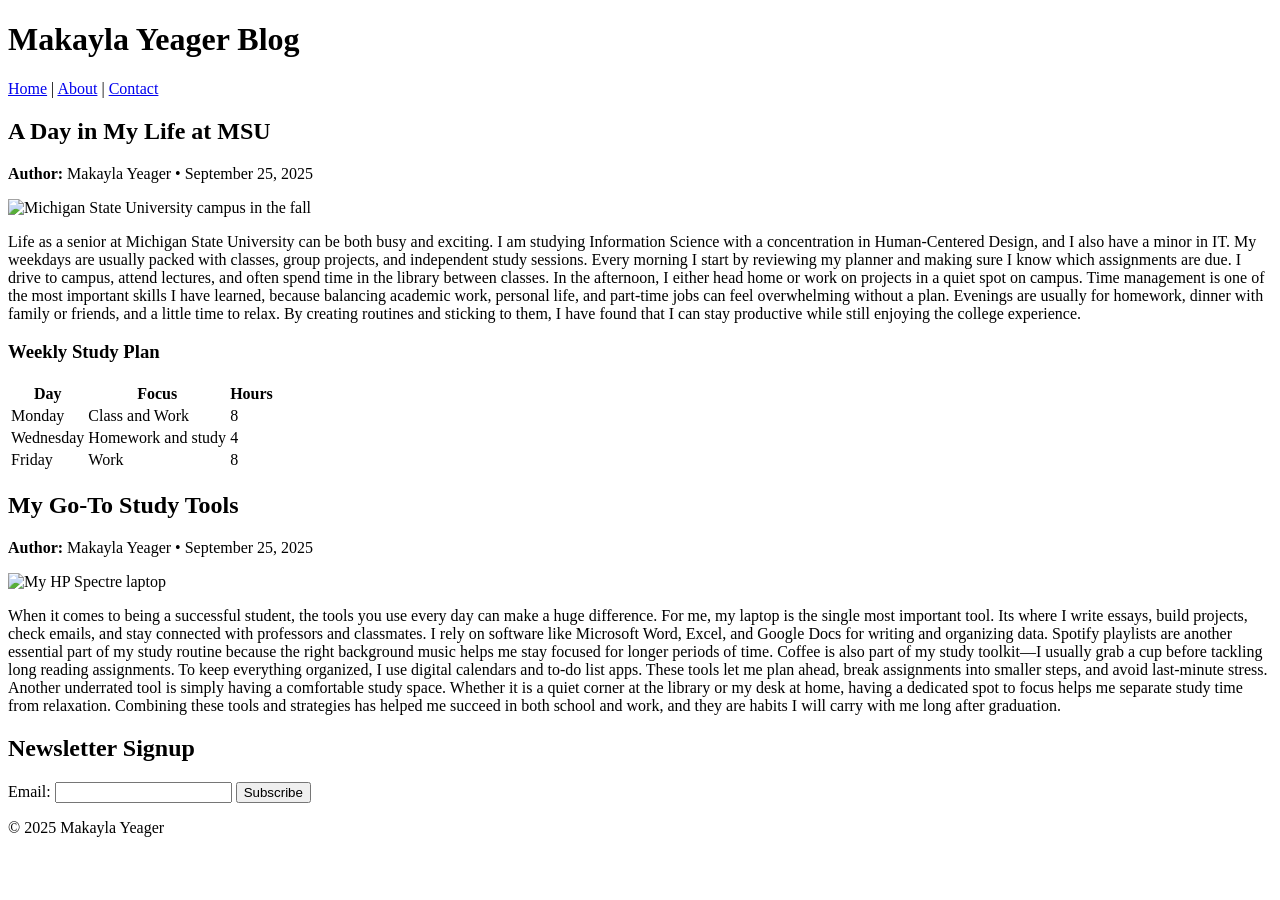
==== index.html @ f4368868 "finishing touches" ====
<!DOCTYPE html>
<html lang="en">
<head>
  <meta charset="UTF-8">
  <meta name="viewport" content="width=device-width, initial-scale=1.0">
  <title>Makayla Yeager Blog</title>
</head>
<body>
  <header>
    <h1>Makayla Yeager Blog</h1>
    <nav>
      <a href="index.html">Home</a> |
      <a href="about.html">About</a> |
      <a href="contact.html">Contact</a>
    </nav>
  </header>

  <main>
    <article>
      <h2>A Day in My Life at MSU</h2>
      <p><strong>Author:</strong> Makayla Yeager • 
        <time datetime="2025-09-25">September 25, 2025</time>
      </p>

      <img src="https://www.canr.msu.edu/contentAsset/image/8ce692dd0da1d952e735916284dca466/fileAsset/filter/Resize,Jpeg/resize_w/490/jpeg_q/70" alt="Michigan State University campus in the fall" width="400">

      <p>
        Life as a senior at Michigan State University can be both busy and exciting. 
        I am studying Information Science with a concentration in Human-Centered Design, and I also have a minor in IT. 
        My weekdays are usually packed with classes, group projects, and independent study sessions. 
        Every morning I start by reviewing my planner and making sure I know which assignments are due. 
        I drive to campus, attend lectures, and often spend time in the library between classes. 
        In the afternoon, I either head home or work on projects in a quiet spot on campus. 
        Time management is one of the most important skills I have learned, because balancing academic work, 
        personal life, and part-time jobs can feel overwhelming without a plan. 
        Evenings are usually for homework, dinner with family or friends, and a little time to relax. 
        By creating routines and sticking to them, I have found that I can stay productive while still enjoying the 
        college experience. 
      </p>

      <h3>Weekly Study Plan</h3>
      <table>
        <tr>
          <th>Day</th>
          <th>Focus</th>
          <th>Hours</th>
        </tr>
        <tr>
          <td>Monday</td>
          <td>Class and Work</td>
          <td>8</td>
        </tr>
        <tr>
          <td>Wednesday</td>
          <td>Homework and study</td>
          <td>4</td>
        </tr>
        <tr>
          <td>Friday</td>
          <td>Work</td>
          <td>8</td>
        </tr>
      </table>
    </article>

    
    <article>
      <h2>My Go-To Study Tools</h2>
      <p><strong>Author:</strong> Makayla Yeager • 
        <time datetime="2025-09-25">September 25, 2025</time>
      </p>

      <img src="https://www.notebookcheck.net/fileadmin/Notebooks/HP/Spectre_x360_13-ae048ng/IMG_018414.jpg" alt="My HP Spectre laptop" width="400">

      <p>
        When it comes to being a successful student, the tools you use every day can make a huge difference. 
        For me, my laptop is the single most important tool. Its where I write essays, build projects, check 
        emails, and stay connected with professors and classmates. I rely on software like Microsoft Word, 
        Excel, and Google Docs for writing and organizing data. Spotify playlists are another essential part of my 
        study routine because the right background music helps me stay focused for longer periods of time. 
        Coffee is also part of my study toolkit—I usually grab a cup before tackling long reading assignments. 
        To keep everything organized, I use digital calendars and to-do list apps. These tools let me plan ahead, 
        break assignments into smaller steps, and avoid last-minute stress. 
        Another underrated tool is simply having a comfortable study space. 
        Whether it is a quiet corner at the library or my desk at home, having a dedicated spot to focus helps me 
        separate study time from relaxation. Combining these tools and strategies has helped me succeed in both 
        school and work, and they are habits I will carry with me long after graduation.
      </p>
    </article>

    <section>
      <h2>Newsletter Signup</h2>
      <form>
        <label for="email">Email:</label>
        <input type="email" id="email" name="email">
        <button type="submit">Subscribe</button>
      </form>
    </section>
  </main>

  <footer>
    <p>&copy; 2025 Makayla Yeager</p>
  </footer>
</body>
</html>
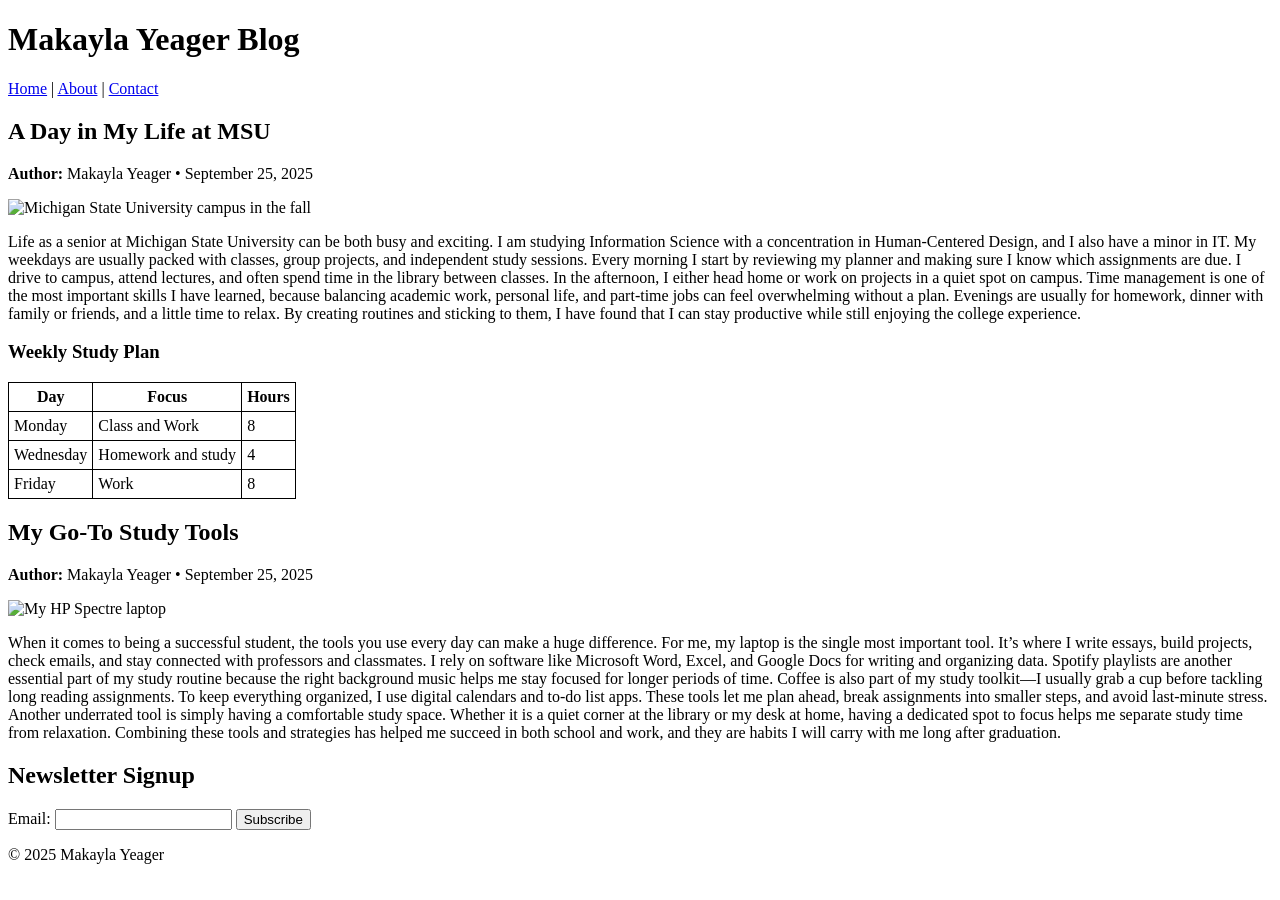
==== commit 3ebbd960: "changes" ====
--- a/index.html
+++ b/index.html
@@ -4,6 +4,13 @@
   <meta charset="UTF-8">
   <meta name="viewport" content="width=device-width, initial-scale=1.0">
   <title>Makayla Yeager Blog</title>
+  <style>
+    table, th, td {
+      border: 1px solid black;
+      border-collapse: collapse;
+      padding: 5px;
+    }
+  </style>
 </head>
 <body>
   <header>
@@ -63,7 +70,6 @@
       </table>
     </article>
 
-    
     <article>
       <h2>My Go-To Study Tools</h2>
       <p><strong>Author:</strong> Makayla Yeager • 
@@ -74,7 +80,7 @@
 
       <p>
         When it comes to being a successful student, the tools you use every day can make a huge difference. 
-        For me, my laptop is the single most important tool. Its where I write essays, build projects, check 
+        For me, my laptop is the single most important tool. It’s where I write essays, build projects, check 
         emails, and stay connected with professors and classmates. I rely on software like Microsoft Word, 
         Excel, and Google Docs for writing and organizing data. Spotify playlists are another essential part of my 
         study routine because the right background music helps me stay focused for longer periods of time. 
@@ -90,9 +96,10 @@
 
     <section>
       <h2>Newsletter Signup</h2>
-      <form>
+      <form name="newsletter" method="POST" data-netlify="true">
+        <input type="hidden" name="form-name" value="newsletter">
         <label for="email">Email:</label>
-        <input type="email" id="email" name="email">
+        <input type="email" id="email" name="email" required>
         <button type="submit">Subscribe</button>
       </form>
     </section>
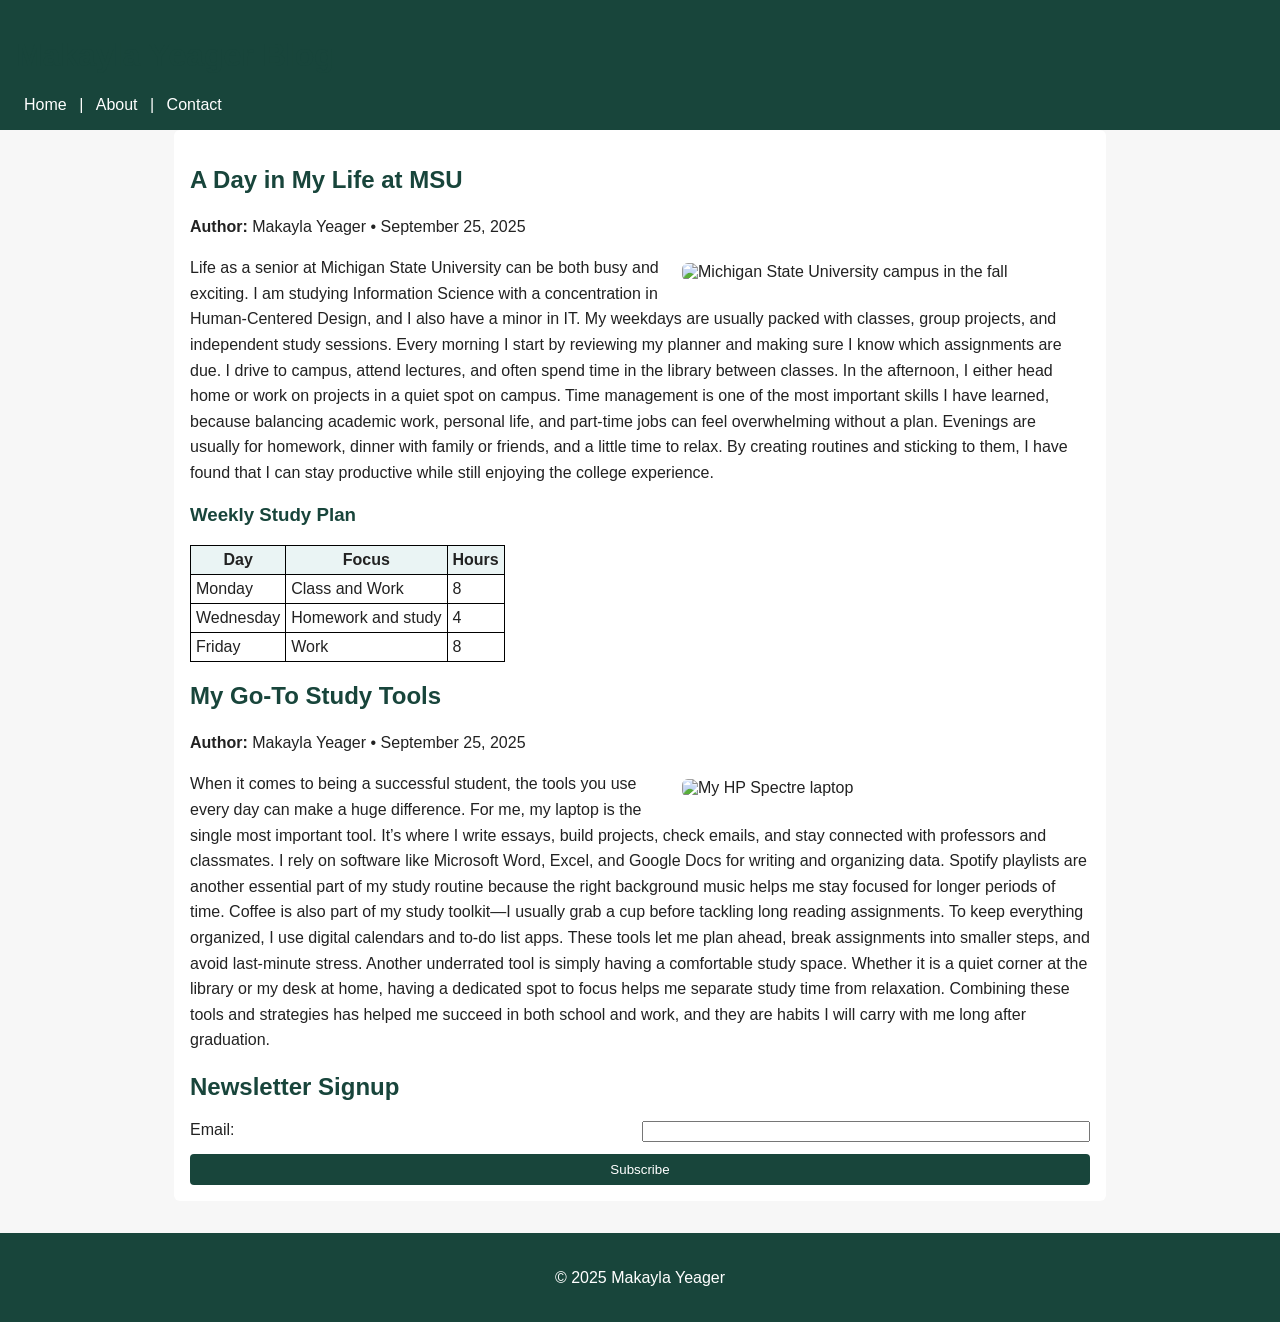
==== commit 3ef3bee7: "add all changes" ====
--- a/index.html
+++ b/index.html
@@ -4,6 +4,7 @@
   <meta charset="UTF-8">
   <meta name="viewport" content="width=device-width, initial-scale=1.0">
   <title>Makayla Yeager Blog</title>
+  <link rel="stylesheet" href="style.css">
   <style>
     table, th, td {
       border: 1px solid black;
@@ -96,7 +97,7 @@
 
     <section>
       <h2>Newsletter Signup</h2>
-      <form name="newsletter" method="POST" data-netlify="true">
+      <form name="newsletter" method="POST" data-netlify="true" action="/success.html">
         <input type="hidden" name="form-name" value="newsletter">
         <label for="email">Email:</label>
         <input type="email" id="email" name="email" required>
--- a/style.css
+++ b/style.css
@@ -0,0 +1,122 @@
+
+body {
+  font-family: Arial, sans-serif;
+  background-color: #f7f7f7;
+  margin: 0;
+  padding: 0;
+  color: #222;
+}
+
+header {
+  background-color: #18453b;
+  color: white;
+  padding: 1rem;
+  position: sticky;
+  top: 0;
+}
+
+nav a {
+  color: white;
+  text-decoration: none;
+  margin: 0 0.5rem;
+}
+
+nav a:hover,
+nav a[aria-current="page"] {
+  background-color: #2d6a4f;
+  padding: 0.25rem 0.5rem;
+  border-radius: 4px;
+}
+
+main {
+  padding: 1rem;
+  max-width: 900px;
+  margin: auto;
+  background-color: white;
+  border-radius: 6px;
+}
+
+img {
+  border-radius: 6px;
+  margin: 0.5rem;
+}
+
+main img {
+  float: right;
+  margin-left: 1rem;
+}
+
+h1, h2, h3 {
+  color: #18453b;
+}
+
+p {
+  line-height: 1.6;
+}
+
+/* ==== Tables ==== */
+table, th, td {
+  border: 1px solid #ccc;
+  border-collapse: collapse;
+  padding: 6px;
+}
+
+th {
+  background-color: #eaf4f4;
+}
+
+form {
+  display: flex;
+  flex-direction: column;
+  gap: 0.75rem;
+}
+
+@media (min-width: 600px) {
+  form {
+    flex-direction: row;
+    flex-wrap: wrap;
+  }
+
+  label, input, select, textarea {
+    flex: 1 1 45%;
+  }
+
+  button {
+    flex: 1 1 100%;
+  }
+}
+
+button {
+  background-color: #18453b;
+  color: white;
+  border: none;
+  padding: 0.5rem;
+  border-radius: 4px;
+  cursor: pointer;
+}
+
+button:hover {
+  background-color: #2d6a4f;
+}
+
+footer {
+  text-align: center;
+  background-color: #18453b;
+  color: white;
+  padding: 1rem;
+  margin-top: 2rem;
+}
+
+
+.highlight {
+  background-color: #e8f8f5;
+}
+
+#special {
+  color: #007f5f;
+  font-weight: bold;
+}
+
+a[target="_blank"] {
+  color: #e63946;
+}
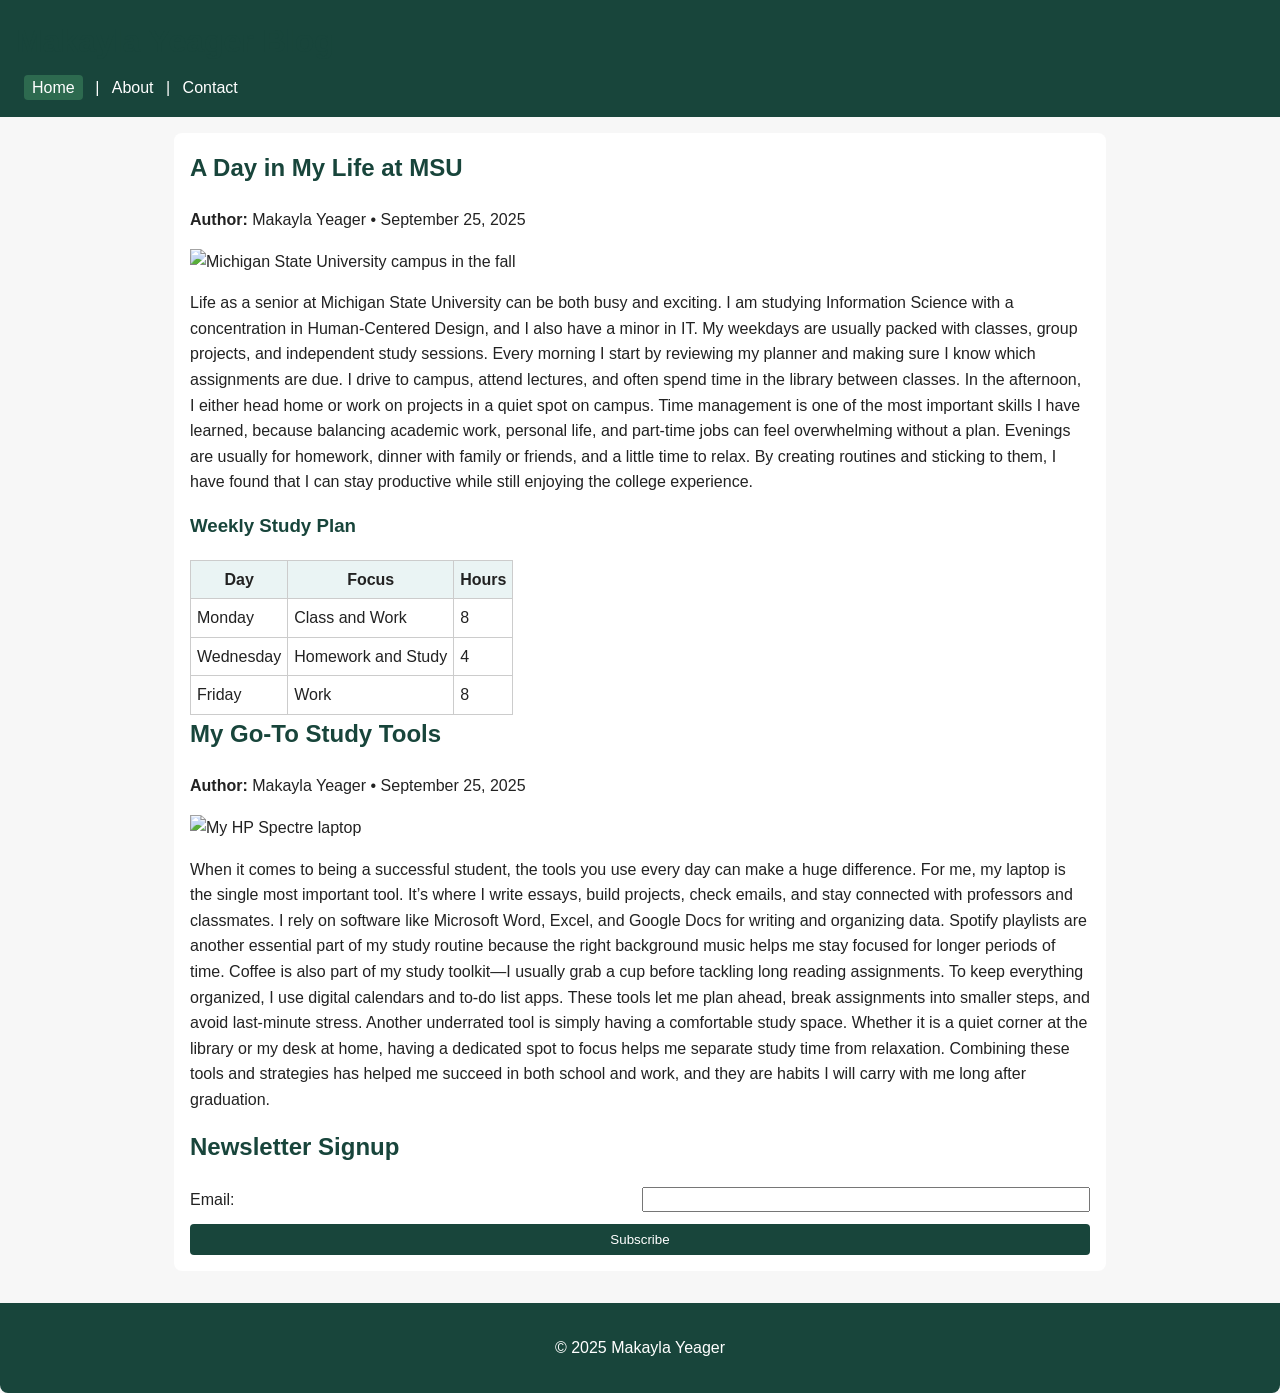
==== commit c4194be0: "changes" ====
--- a/index.html
+++ b/index.html
@@ -5,19 +5,12 @@
   <meta name="viewport" content="width=device-width, initial-scale=1.0">
   <title>Makayla Yeager Blog</title>
   <link rel="stylesheet" href="style.css">
-  <style>
-    table, th, td {
-      border: 1px solid black;
-      border-collapse: collapse;
-      padding: 5px;
-    }
-  </style>
 </head>
 <body>
   <header>
     <h1>Makayla Yeager Blog</h1>
     <nav>
-      <a href="index.html">Home</a> |
+      <a href="index.html" aria-current="page">Home</a> |
       <a href="about.html">About</a> |
       <a href="contact.html">Contact</a>
     </nav>
@@ -48,26 +41,10 @@
 
       <h3>Weekly Study Plan</h3>
       <table>
-        <tr>
-          <th>Day</th>
-          <th>Focus</th>
-          <th>Hours</th>
-        </tr>
-        <tr>
-          <td>Monday</td>
-          <td>Class and Work</td>
-          <td>8</td>
-        </tr>
-        <tr>
-          <td>Wednesday</td>
-          <td>Homework and study</td>
-          <td>4</td>
-        </tr>
-        <tr>
-          <td>Friday</td>
-          <td>Work</td>
-          <td>8</td>
-        </tr>
+        <tr><th>Day</th><th>Focus</th><th>Hours</th></tr>
+        <tr><td>Monday</td><td>Class and Work</td><td>8</td></tr>
+        <tr><td>Wednesday</td><td>Homework and Study</td><td>4</td></tr>
+        <tr><td>Friday</td><td>Work</td><td>8</td></tr>
       </table>
     </article>
 
--- a/style.css
+++ b/style.css
@@ -1,22 +1,40 @@
 
 body {
-  font-family: Arial, sans-serif;
+  font-family: "Segoe UI", Arial, sans-serif;
   background-color: #f7f7f7;
   margin: 0;
   padding: 0;
   color: #222;
+  line-height: 1.6;
+}
+
+main {
+  max-width: 900px;
+  margin: 1rem auto;
+  padding: 1rem;
+  background-color: #fff;
+  border-radius: 8px;
 }
 
 header {
   background-color: #18453b;
-  color: white;
+  color: #fff;
   padding: 1rem;
-  position: sticky;
+  position: sticky;   
   top: 0;
+  z-index: 10;
+}
+
+header h1 {
+  margin: 0;
+}
+
+nav {
+  margin-top: 0.5rem;
 }
 
 nav a {
-  color: white;
+  color: #fff;
   text-decoration: none;
   margin: 0 0.5rem;
 }
@@ -24,37 +42,37 @@
 nav a:hover,
 nav a[aria-current="page"] {
   background-color: #2d6a4f;
+  border-radius: 4px;
   padding: 0.25rem 0.5rem;
-  border-radius: 4px;
-}
-
-main {
-  padding: 1rem;
-  max-width: 900px;
-  margin: auto;
-  background-color: white;
-  border-radius: 6px;
-}
-
-img {
-  border-radius: 6px;
-  margin: 0.5rem;
-}
-
-main img {
-  float: right;
-  margin-left: 1rem;
 }
 
 h1, h2, h3 {
   color: #18453b;
+  margin-top: 0;
 }
 
 p {
-  line-height: 1.6;
+  margin-bottom: 1rem;
 }
 
-/* ==== Tables ==== */
+figure {
+  float: right;             
+  margin: 0 0 1rem 1rem;
+  width: 180px;
+}
+
+figure img {
+  width: 100%;
+  border-radius: 6px;
+  display: block;
+}
+
+figcaption {
+  font-size: 0.9rem;
+  text-align: center;
+  color: #555;
+}
+
 table, th, td {
   border: 1px solid #ccc;
   border-collapse: collapse;
@@ -73,7 +91,7 @@
 
 @media (min-width: 600px) {
   form {
-    flex-direction: row;
+    flex-direction: row;    
     flex-wrap: wrap;
   }
 
@@ -88,7 +106,7 @@
 
 button {
   background-color: #18453b;
-  color: white;
+  color: #fff;
   border: none;
   padding: 0.5rem;
   border-radius: 4px;
@@ -100,23 +118,23 @@
 }
 
 footer {
+  background-color: #18453b;
+  color: #fff;
   text-align: center;
-  background-color: #18453b;
-  color: white;
   padding: 1rem;
   margin-top: 2rem;
+  border-radius: 0 0 8px 8px;
 }
 
-
 .highlight {
-  background-color: #e8f8f5;
+  background-color: #e8f8f5;   
 }
 
 #special {
-  color: #007f5f;
+  color: #007f5f;           
   font-weight: bold;
 }
 
-a[target="_blank"] {
+a[target="_blank"] {            
   color: #e63946;
 }
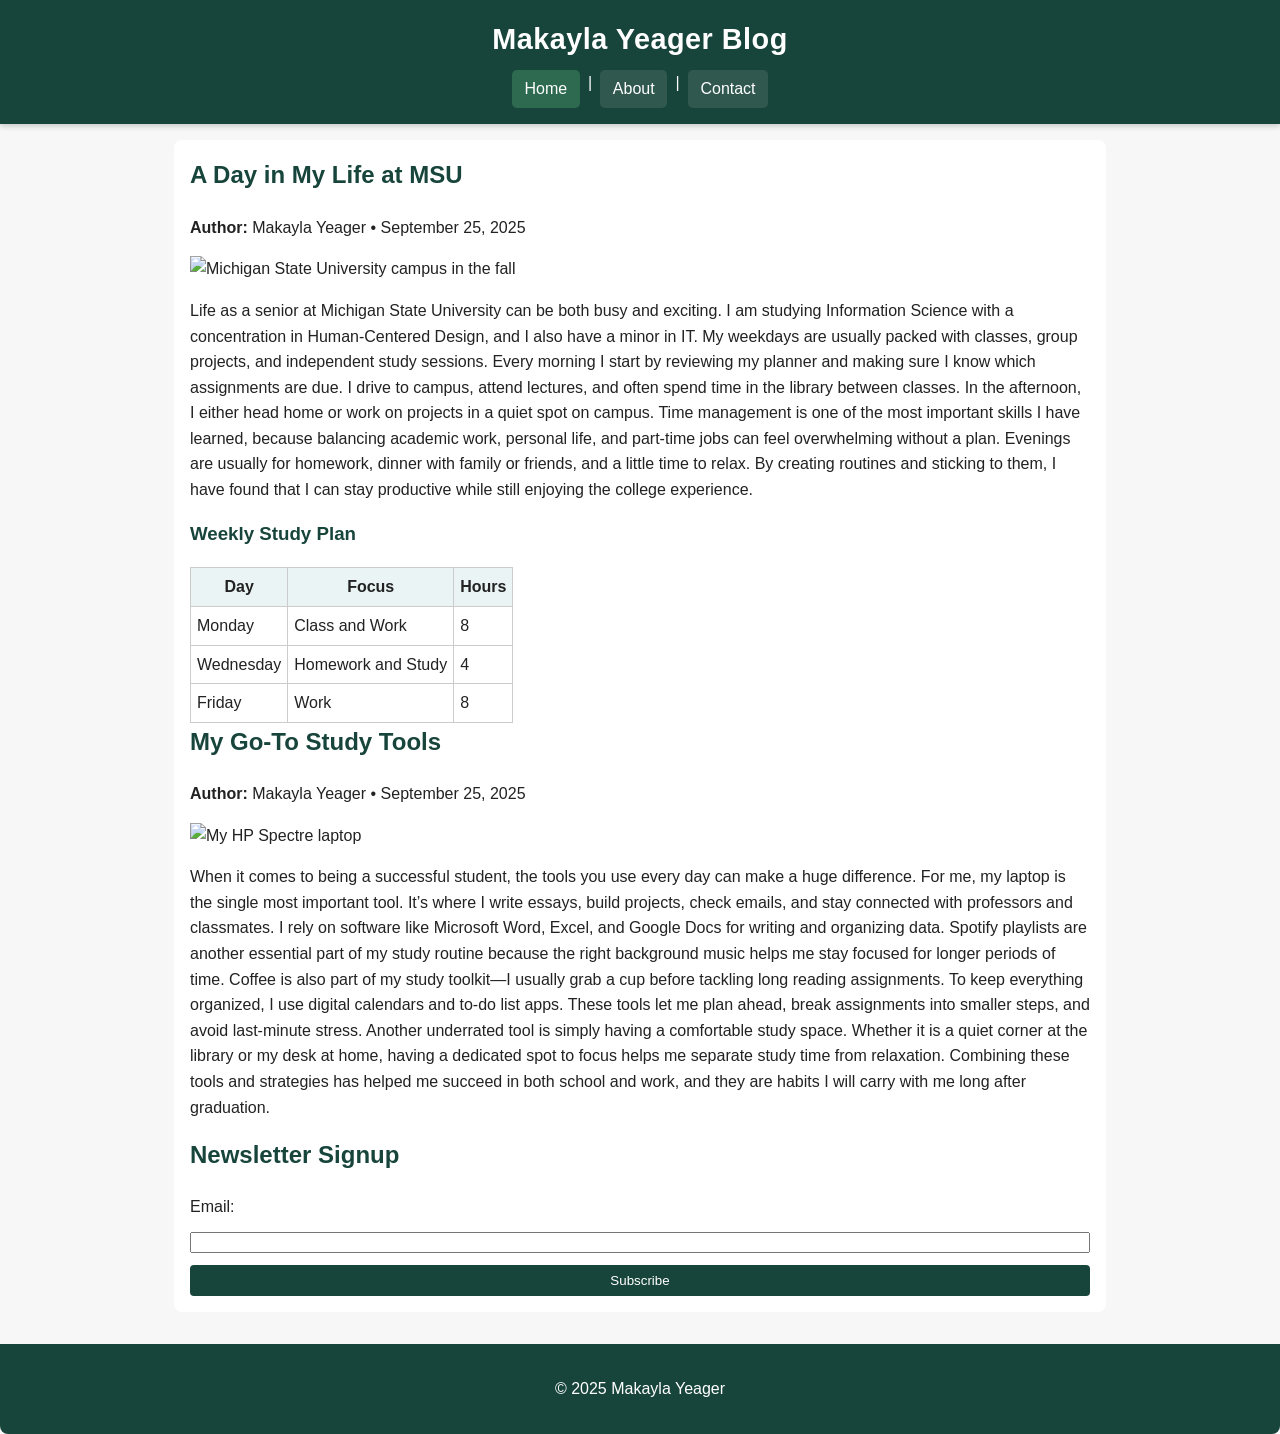
==== commit da4c8677: "edit" ====
--- a/index.html
+++ b/index.html
@@ -74,7 +74,7 @@
 
     <section>
       <h2>Newsletter Signup</h2>
-      <form name="newsletter" method="POST" data-netlify="true" action="/success.html">
+      <form name="newsletter" method="POST" data-netlify="true" action="success.html">
         <input type="hidden" name="form-name" value="newsletter">
         <label for="email">Email:</label>
         <input type="email" id="email" name="email" required>
@@ -87,4 +87,4 @@
     <p>&copy; 2025 Makayla Yeager</p>
   </footer>
 </body>
-</html>
+</html>
--- a/style.css
+++ b/style.css
@@ -1,4 +1,3 @@
-
 body {
   font-family: "Segoe UI", Arial, sans-serif;
   background-color: #f7f7f7;
@@ -18,32 +17,43 @@
 
 header {
   background-color: #18453b;
-  color: #fff;
+  color: #ffffff;
+  text-align: center;
   padding: 1rem;
-  position: sticky;   
+  position: sticky;
   top: 0;
   z-index: 10;
+  box-shadow: 0 2px 6px rgba(0, 0, 0, 0.2);
 }
 
 header h1 {
   margin: 0;
+  color: #ffffff;
+  font-size: 1.8rem;
+  font-weight: 700;
+  letter-spacing: 0.5px;
 }
 
 nav {
   margin-top: 0.5rem;
+  display: flex;
+  justify-content: center;
+  flex-wrap: wrap;
+  gap: 0.5rem;
 }
 
 nav a {
-  color: #fff;
+  color: #ffffff;
   text-decoration: none;
-  margin: 0 0.5rem;
+  background-color: rgba(255, 255, 255, 0.1);
+  padding: 0.4rem 0.8rem;
+  border-radius: 5px;
+  transition: background-color 0.2s ease;
 }
 
 nav a:hover,
 nav a[aria-current="page"] {
   background-color: #2d6a4f;
-  border-radius: 4px;
-  padding: 0.25rem 0.5rem;
 }
 
 h1, h2, h3 {
@@ -56,7 +66,7 @@
 }
 
 figure {
-  float: right;             
+  float: right;
   margin: 0 0 1rem 1rem;
   width: 180px;
 }
@@ -89,21 +99,6 @@
   gap: 0.75rem;
 }
 
-@media (min-width: 600px) {
-  form {
-    flex-direction: row;    
-    flex-wrap: wrap;
-  }
-
-  label, input, select, textarea {
-    flex: 1 1 45%;
-  }
-
-  button {
-    flex: 1 1 100%;
-  }
-}
-
 button {
   background-color: #18453b;
   color: #fff;
@@ -127,14 +122,68 @@
 }
 
 .highlight {
-  background-color: #e8f8f5;   
+  background-color: #e8f8f5;
 }
 
 #special {
-  color: #007f5f;           
+  color: #007f5f;
   font-weight: bold;
 }
 
-a[target="_blank"] {            
+a[target="_blank"] {
   color: #e63946;
 }
+
+@media (max-width: 768px) {
+  main {
+    padding: 0.75rem;
+  }
+
+  figure {
+    float: none;
+    width: 100%;
+    margin: 0 auto 1rem auto;
+  }
+
+  nav {
+    flex-direction: column;
+  }
+
+  nav a {
+    display: block;
+    width: 100%;
+    text-align: center;
+    background-color: #2d6a4f;
+  }
+
+  img {
+    width: 100%;
+    height: auto;
+  }
+
+  table {
+    font-size: 0.9rem;
+    width: 100%;
+    overflow-x: auto;
+    display: block;
+  }
+}
+
+@media (max-width: 480px) {
+  header h1 {
+    font-size: 1.4rem;
+  }
+
+  h2 {
+    font-size: 1.2rem;
+  }
+
+  p, li {
+    font-size: 1rem;
+  }
+
+  button {
+    font-size: 1rem;
+    padding: 0.75rem;
+  }
+}
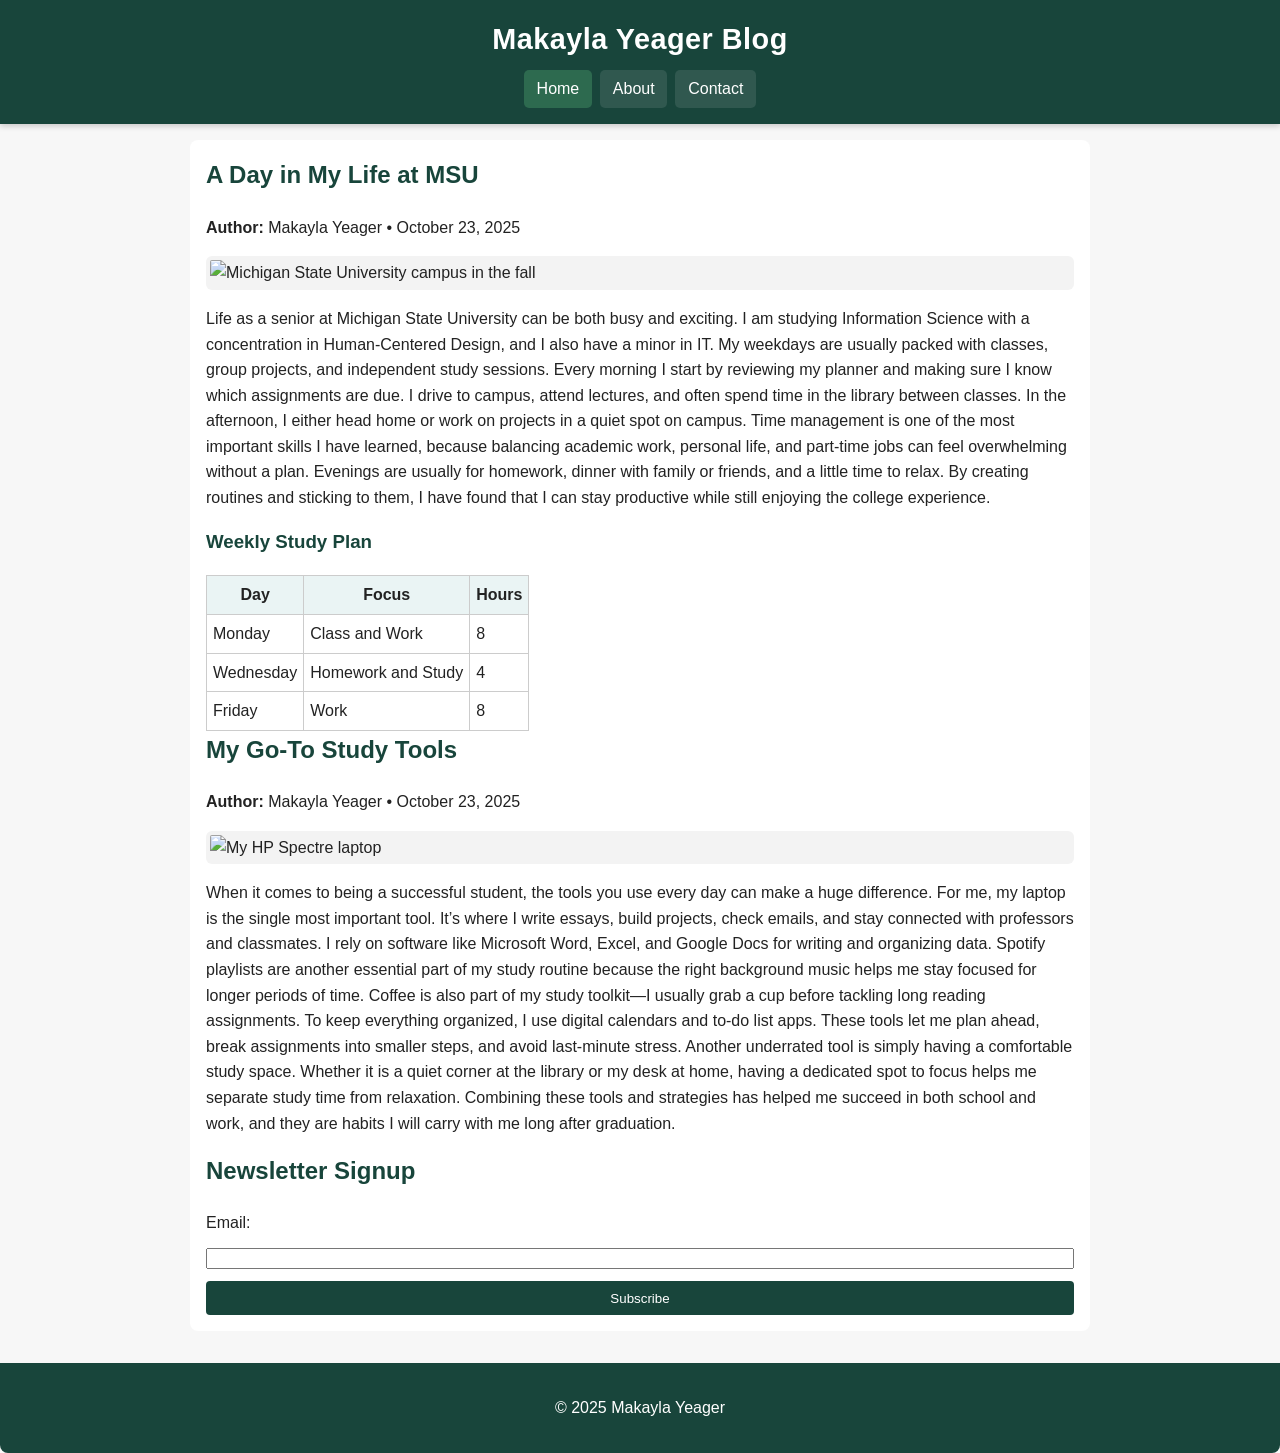
==== commit de2c0c28: "changes to code" ====
--- a/index.html
+++ b/index.html
@@ -1,17 +1,18 @@
 <!DOCTYPE html>
 <html lang="en">
 <head>
-  <meta charset="UTF-8">
-  <meta name="viewport" content="width=device-width, initial-scale=1.0">
+  <meta charset="UTF-8" />
+  <meta name="viewport" content="width=device-width, initial-scale=1.0" />
   <title>Makayla Yeager Blog</title>
-  <link rel="stylesheet" href="style.css">
+  <link rel="stylesheet" href="style.css" />
+  <meta name="description" content="Makayla Yeager's MI349 blog featuring posts about student life, tools, and study plans." />
 </head>
 <body>
   <header>
     <h1>Makayla Yeager Blog</h1>
     <nav>
-      <a href="index.html" aria-current="page">Home</a> |
-      <a href="about.html">About</a> |
+      <a href="index.html" aria-current="page">Home</a>
+      <a href="about.html">About</a>
       <a href="contact.html">Contact</a>
     </nav>
   </header>
@@ -20,10 +21,11 @@
     <article>
       <h2>A Day in My Life at MSU</h2>
       <p><strong>Author:</strong> Makayla Yeager • 
-        <time datetime="2025-09-25">September 25, 2025</time>
+        <time datetime="2025-10-23">October 23, 2025</time>
       </p>
 
-      <img src="https://www.canr.msu.edu/contentAsset/image/8ce692dd0da1d952e735916284dca466/fileAsset/filter/Resize,Jpeg/resize_w/490/jpeg_q/70" alt="Michigan State University campus in the fall" width="400">
+      <img src="https://www.canr.msu.edu/contentAsset/image/8ce692dd0da1d952e735916284dca466/fileAsset/filter/Resize,Jpeg/resize_w/490/jpeg_q/70"
+           alt="Michigan State University campus in the fall">
 
       <p>
         Life as a senior at Michigan State University can be both busy and exciting. 
@@ -51,10 +53,11 @@
     <article>
       <h2>My Go-To Study Tools</h2>
       <p><strong>Author:</strong> Makayla Yeager • 
-        <time datetime="2025-09-25">September 25, 2025</time>
+        <time datetime="2025-09-25">October 23, 2025</time>
       </p>
 
-      <img src="https://www.notebookcheck.net/fileadmin/Notebooks/HP/Spectre_x360_13-ae048ng/IMG_018414.jpg" alt="My HP Spectre laptop" width="400">
+      <img src="https://www.notebookcheck.net/fileadmin/Notebooks/HP/Spectre_x360_13-ae048ng/IMG_018414.jpg"
+           alt="My HP Spectre laptop">
 
       <p>
         When it comes to being a successful student, the tools you use every day can make a huge difference. 
@@ -74,10 +77,10 @@
 
     <section>
       <h2>Newsletter Signup</h2>
-      <form name="newsletter" method="POST" data-netlify="true" action="success.html">
-        <input type="hidden" name="form-name" value="newsletter">
-        <label for="email">Email:</label>
-        <input type="email" id="email" name="email" required>
+      <form name="newsletter" method="POST" data-netlify="true">
+        <input type="hidden" name="form-name" value="newsletter" />
+        <label for="nl-email">Email:</label>
+        <input type="email" id="nl-email" name="email" required />
         <button type="submit">Subscribe</button>
       </form>
     </section>
@@ -86,5 +89,18 @@
   <footer>
     <p>&copy; 2025 Makayla Yeager</p>
   </footer>
+
+  <script>
+  document.addEventListener("DOMContentLoaded", function () {
+    const form = document.querySelector('form[name="newsletter"]');
+    if (form) {
+      form.addEventListener("submit", function (e) {
+        e.preventDefault();
+        alert("🎉 Thank you for subscribing! Your form has been submitted successfully.");
+        form.reset();
+      });
+    }
+  });
+  </script>
 </body>
-</html>+</html>
--- a/style.css
+++ b/style.css
@@ -1,3 +1,6 @@
+* { box-sizing: border-box; }
+:focus-visible { outline: 2px dashed #2d6a4f; outline-offset: 2px; }
+
 body {
   font-family: "Segoe UI", Arial, sans-serif;
   background-color: #f7f7f7;
@@ -23,7 +26,7 @@
   position: sticky;
   top: 0;
   z-index: 10;
-  box-shadow: 0 2px 6px rgba(0, 0, 0, 0.2);
+  box-shadow: 0 2px 6px rgba(0,0,0,0.2);
 }
 
 header h1 {
@@ -45,72 +48,44 @@
 nav a {
   color: #ffffff;
   text-decoration: none;
-  background-color: rgba(255, 255, 255, 0.1);
+  background-color: rgba(255,255,255,0.1);
   padding: 0.4rem 0.8rem;
   border-radius: 5px;
   transition: background-color 0.2s ease;
 }
+nav a:hover,
+nav a[aria-current="page"] { background-color: #2d6a4f; }
 
-nav a:hover,
-nav a[aria-current="page"] {
-  background-color: #2d6a4f;
-}
+h1, h2, h3 { color: #18453b; margin-top: 0; }
+p { margin-bottom: 1rem; }
 
-h1, h2, h3 {
-  color: #18453b;
-  margin-top: 0;
-}
-
-p {
-  margin-bottom: 1rem;
-}
+img { max-width: 100%; height: auto; display: block; border-radius: 6px; }
 
 figure {
   float: right;
   margin: 0 0 1rem 1rem;
   width: 180px;
 }
-
-figure img {
-  width: 100%;
-  border-radius: 6px;
-  display: block;
-}
-
-figcaption {
-  font-size: 0.9rem;
-  text-align: center;
-  color: #555;
-}
+figure img { width: 100%; border-radius: 6px; display: block; }
+figcaption { font-size: 0.9rem; text-align: center; color: #555; }
 
 table, th, td {
   border: 1px solid #ccc;
   border-collapse: collapse;
   padding: 6px;
 }
+th { background-color: #eaf4f4; }
 
-th {
-  background-color: #eaf4f4;
-}
-
-form {
-  display: flex;
-  flex-direction: column;
-  gap: 0.75rem;
-}
-
+form { display: flex; flex-direction: column; gap: 0.75rem; }
 button {
   background-color: #18453b;
   color: #fff;
   border: none;
-  padding: 0.5rem;
+  padding: 0.6rem 0.9rem;
   border-radius: 4px;
   cursor: pointer;
 }
-
-button:hover {
-  background-color: #2d6a4f;
-}
+button:hover { background-color: #2d6a4f; }
 
 footer {
   background-color: #18453b;
@@ -121,69 +96,35 @@
   border-radius: 0 0 8px 8px;
 }
 
-.highlight {
-  background-color: #e8f8f5;
-}
+.highlight { background-color: #e8f8f5; }
+#special { color: #007f5f; font-weight: bold; }
+a[target="_blank"] { color: #e63946; }
 
-#special {
-  color: #007f5f;
-  font-weight: bold;
-}
 
-a[target="_blank"] {
-  color: #e63946;
+article img {
+  width: 100%;
+  max-height: 380px;         
+  height: auto;             
+  border-radius: 6px;
+  display: block;
+  margin: 0 auto 1rem auto;
+  object-fit: contain;       
+  background-color: #f3f3f3; 
+  padding: 4px;
 }
 
 @media (max-width: 768px) {
-  main {
-    padding: 0.75rem;
-  }
-
-  figure {
-    float: none;
-    width: 100%;
-    margin: 0 auto 1rem auto;
-  }
-
-  nav {
-    flex-direction: column;
-  }
-
-  nav a {
-    display: block;
-    width: 100%;
-    text-align: center;
-    background-color: #2d6a4f;
-  }
-
-  img {
-    width: 100%;
-    height: auto;
-  }
-
-  table {
-    font-size: 0.9rem;
-    width: 100%;
-    overflow-x: auto;
-    display: block;
-  }
+  main { padding: 0.75rem; }
+  figure { float: none; width: 100%; margin: 0 auto 1rem auto; }
+  nav { flex-direction: column; }
+  nav a { display: block; width: 100%; text-align: center; background-color: #2d6a4f; }
+  table { font-size: 0.95rem; width: 100%; overflow-x: auto; display: block; }
 }
 
 @media (max-width: 480px) {
-  header h1 {
-    font-size: 1.4rem;
-  }
-
-  h2 {
-    font-size: 1.2rem;
-  }
-
-  p, li {
-    font-size: 1rem;
-  }
-
-  button {
-    font-size: 1rem;
-    padding: 0.75rem;
-  }
+  header h1 { font-size: 1.4rem; }
+  h2 { font-size: 1.2rem; }
+  p, li { font-size: 1rem; }
+  button { font-size: 1rem; padding: 0.75rem; }
+  article img { max-height: 260px; padding: 2px; }
 }
